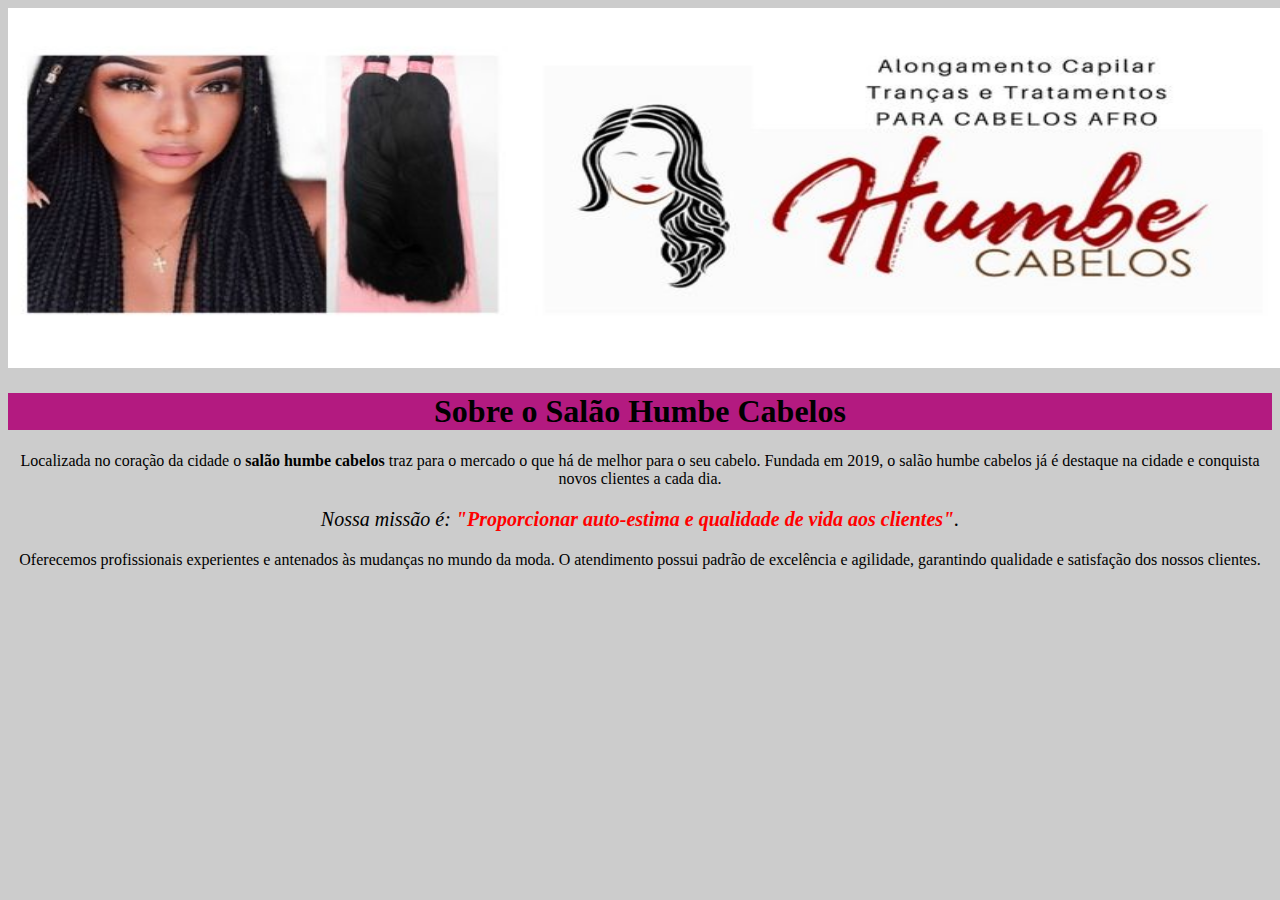
==== index.html @ 14b11029 "salaohumbe" ====
<!DOCTYPE html>
<html lang="pt-br">
    <head>
        <meta charset="UTF-8">
        <title>Salão Humbe Cabelos</title>
        <link rel="stylesheet" href="./syle.css">

        <style>
          
        </style>
    </head>
    
    <body>
        <img src="banner.jpg">
         
        <h1>Sobre o Salão Humbe Cabelos</h1>

        <p>Localizada no coração da cidade o <strong>salão humbe cabelos</strong> traz  para o mercado o que há de melhor para o seu 
        cabelo. Fundada em 2019, o salão humbe cabelos já é destaque na cidade e conquista novos clientes a cada dia.</p>

        <p id= "missao"><em> Nossa missão é: <strong>"Proporcionar auto-estima e qualidade de vida aos 
        clientes"</strong>.</em></p>
        <!-- Strong aumenta o tamanho da letra, em é para negrito -->

        <p>Oferecemos profissionais experientes e antenados às mudanças no mundo da moda. O atendimento possui padrão
        de excelência e agilidade, garantindo qualidade e satisfação dos nossos clientes.</p>
    </body>       
</html>
---- syle.css ----
body {
    background: #cccccc;
   }

   h1 {
    text-align: center;
    background: #b31a80;
   }

p {
    text-align: center;
}
#missao {
    font-size: 20px
}

em strong {
    color: #ff0000;
}

img{
    width: 100vw;
    height: 40vh;


}
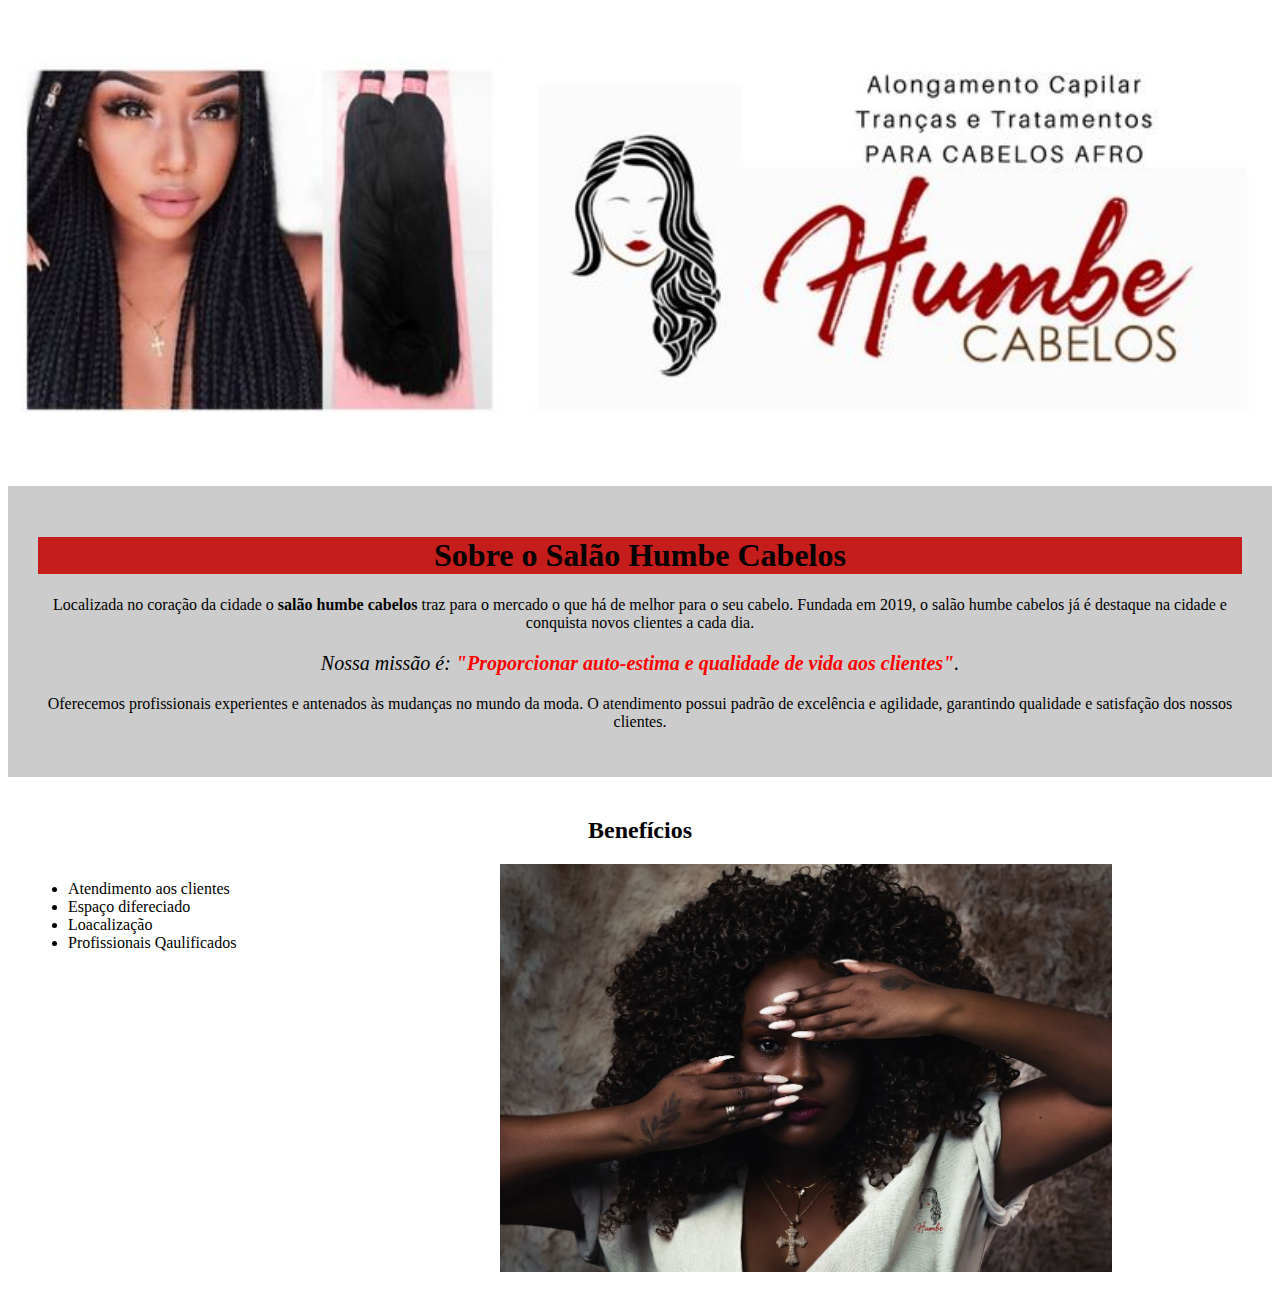
==== commit 8276e839: "fx_2022_12_22_Rosa" ====
--- a/index.html
+++ b/index.html
@@ -9,21 +9,39 @@
           
         </style>
     </head>
-    
+
     <body>
-        <img src="banner.jpg">
-         
-        <h1>Sobre o Salão Humbe Cabelos</h1>
+        <img id="banner" src="banner.jpg">
+        <div class="principal">
+            <h1>Sobre o Salão Humbe Cabelos</h1>
 
-        <p>Localizada no coração da cidade o <strong>salão humbe cabelos</strong> traz  para o mercado o que há de melhor para o seu 
-        cabelo. Fundada em 2019, o salão humbe cabelos já é destaque na cidade e conquista novos clientes a cada dia.</p>
+            <p>Localizada no coração da cidade o <strong>salão humbe cabelos</strong>
+                traz para o mercado o que há de melhor para o seu
+                cabelo. Fundada em 2019, o salão humbe cabelos já é destaque na
+                cidade e conquista novos clientes a cada dia.</p>
 
-        <p id= "missao"><em> Nossa missão é: <strong>"Proporcionar auto-estima e qualidade de vida aos 
-        clientes"</strong>.</em></p>
-        <!-- Strong aumenta o tamanho da letra, em é para negrito -->
+            <p id="missao"><em> Nossa missão é: <strong>"Proporcionar
+                        auto-estima e qualidade de vida aos
+                        clientes"</strong>.</em></p>
+            <!-- Strong aumenta o tamanho da letra, em é para negrito -->
 
-        <p>Oferecemos profissionais experientes e antenados às mudanças no mundo da moda. O atendimento possui padrão
-        de excelência e agilidade, garantindo qualidade e satisfação dos nossos clientes.</p>
-    </body>       
+            <p>Oferecemos profissionais experientes e antenados às mudanças no
+                mundo da moda. O atendimento possui padrão
+                de excelência e agilidade, garantindo qualidade e satisfação dos
+                nossos clientes.</p>
+        </div>
+
+        <div class="beneficios">
+
+            <h2>Benefícios</h2>
+
+            <ul>
+                <li class="itens">Atendimento aos clientes</li>
+                <li class="itens">Espaço difereciado</li>
+                <li class="itens">Loacalização</li>
+                <li class="itens">Profissionais Qaulificados</li>
+            </ul>
+            <img src="beneficios.jpg" class="imagembeneficios">
+        </div>
+    </body>
 </html>
-
--- a/syle.css
+++ b/syle.css
@@ -1,10 +1,19 @@
  body {
+
+   }
+   
+#banner {
+    width: 100%;
+}
+
+.principal {
     background: #cccccc;
-   }
+    padding: 30px;
+}
 
    h1 {
     text-align: center;
-    background: #b31a80;
+    background: #c51c1c;
    }
 
 p {
@@ -18,9 +27,27 @@
     color: #ff0000;
 }
 
-img{
-    width: 100vw;
-    height: 40vh;
+.itens {
+    font-size: italic;
+}
 
+.beneficios {
+    background: #ffffff;
+    padding: 20px;  
+}
 
-}+h2 {
+    text-align: center;
+}
+ul {
+    display: inline-block;
+    vertical-align: top;
+    width: 20%;
+    margin-right: 15%;
+
+}
+
+.imagembeneficios {
+    width: 50%;
+}
+
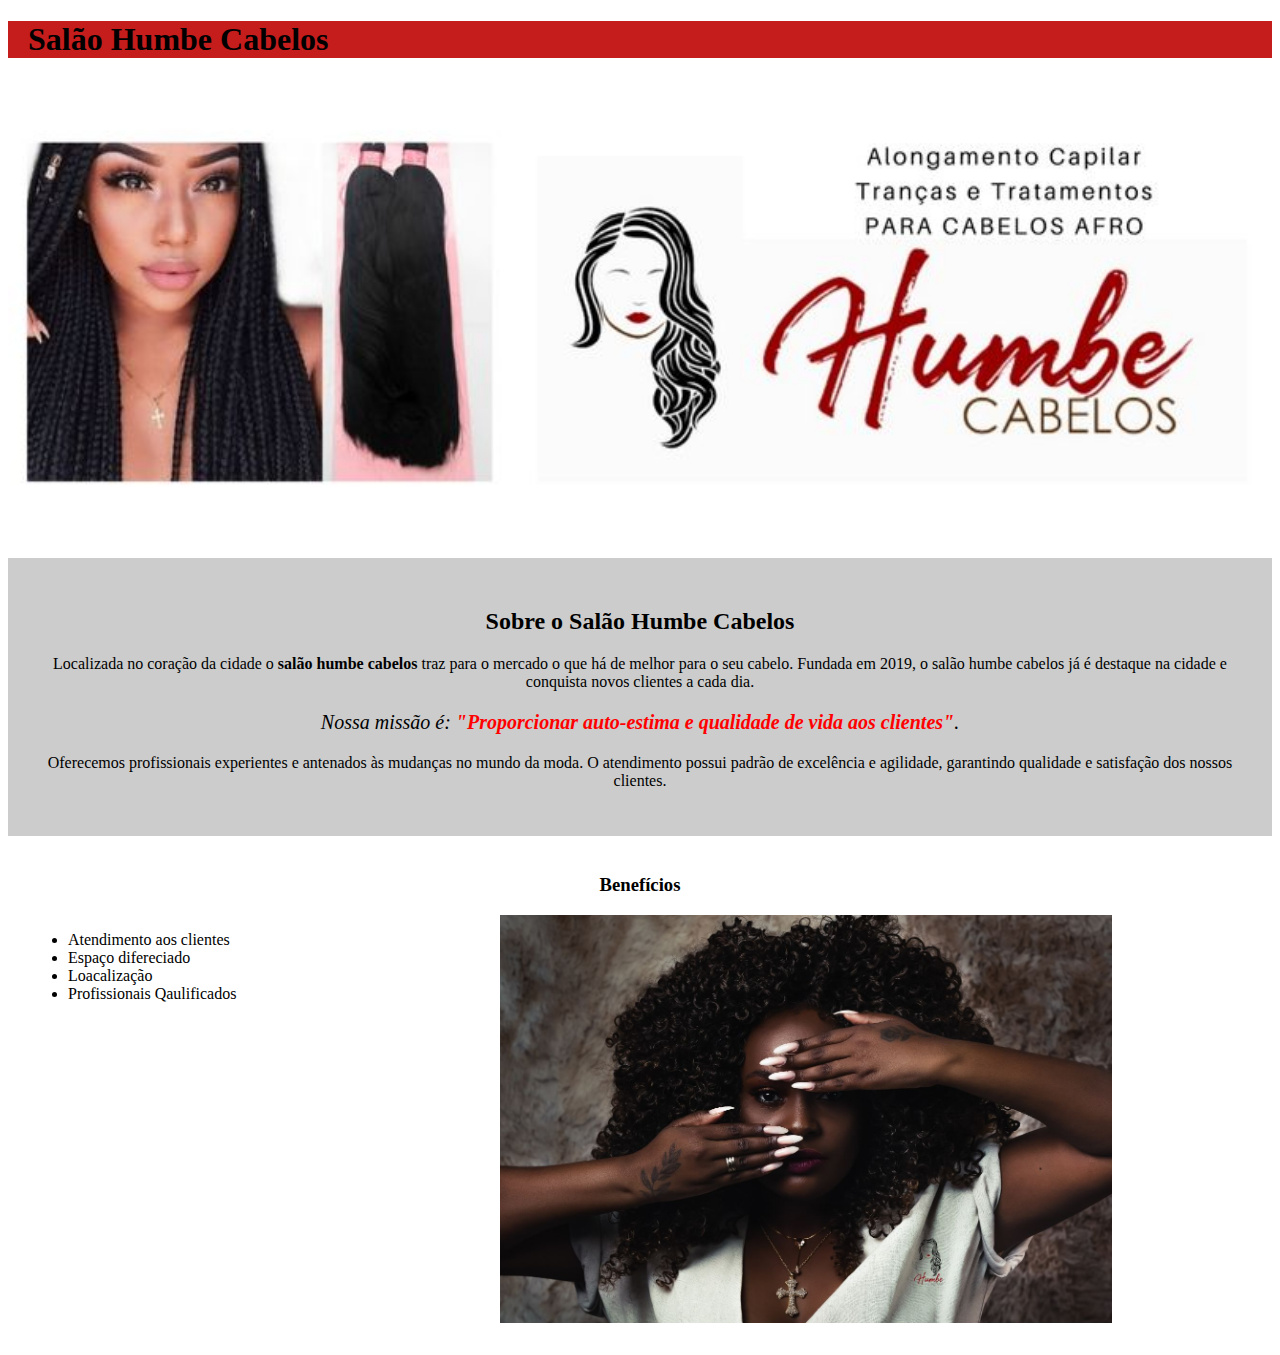
==== commit b3d10715: "estilizar-2022-12-23-Rosa" ====
--- a/index.html
+++ b/index.html
@@ -4,16 +4,15 @@
         <meta charset="UTF-8">
         <title>Salão Humbe Cabelos</title>
         <link rel="stylesheet" href="./syle.css">
-
-        <style>
-          
-        </style>
     </head>
 
     <body>
+        <header>
+            <h1 class="titulo-principal">Salão Humbe Cabelos</h1>
+        </header>
         <img id="banner" src="banner.jpg">
         <div class="principal">
-            <h1>Sobre o Salão Humbe Cabelos</h1>
+            <h2 class="titulo-centralizado">Sobre o Salão Humbe Cabelos</h2>
 
             <p>Localizada no coração da cidade o <strong>salão humbe cabelos</strong>
                 traz para o mercado o que há de melhor para o seu
@@ -32,8 +31,7 @@
         </div>
 
         <div class="beneficios">
-
-            <h2>Benefícios</h2>
+            <h3 class="titulo-centralizado">Benefícios</h3>
 
             <ul>
                 <li class="itens">Atendimento aos clientes</li>
--- a/syle.css
+++ b/syle.css
@@ -11,9 +11,14 @@
     padding: 30px;
 }
 
-   h1 {
+.titulo-principal {
+    padding-left: 20px;
+    background: #c51c1c;
+}
+
+.titulo-centralizado {
     text-align: center;
-    background: #c51c1c;
+    
    }
 
 p {
@@ -36,9 +41,6 @@
     padding: 20px;  
 }
 
-h2 {
-    text-align: center;
-}
 ul {
     display: inline-block;
     vertical-align: top;
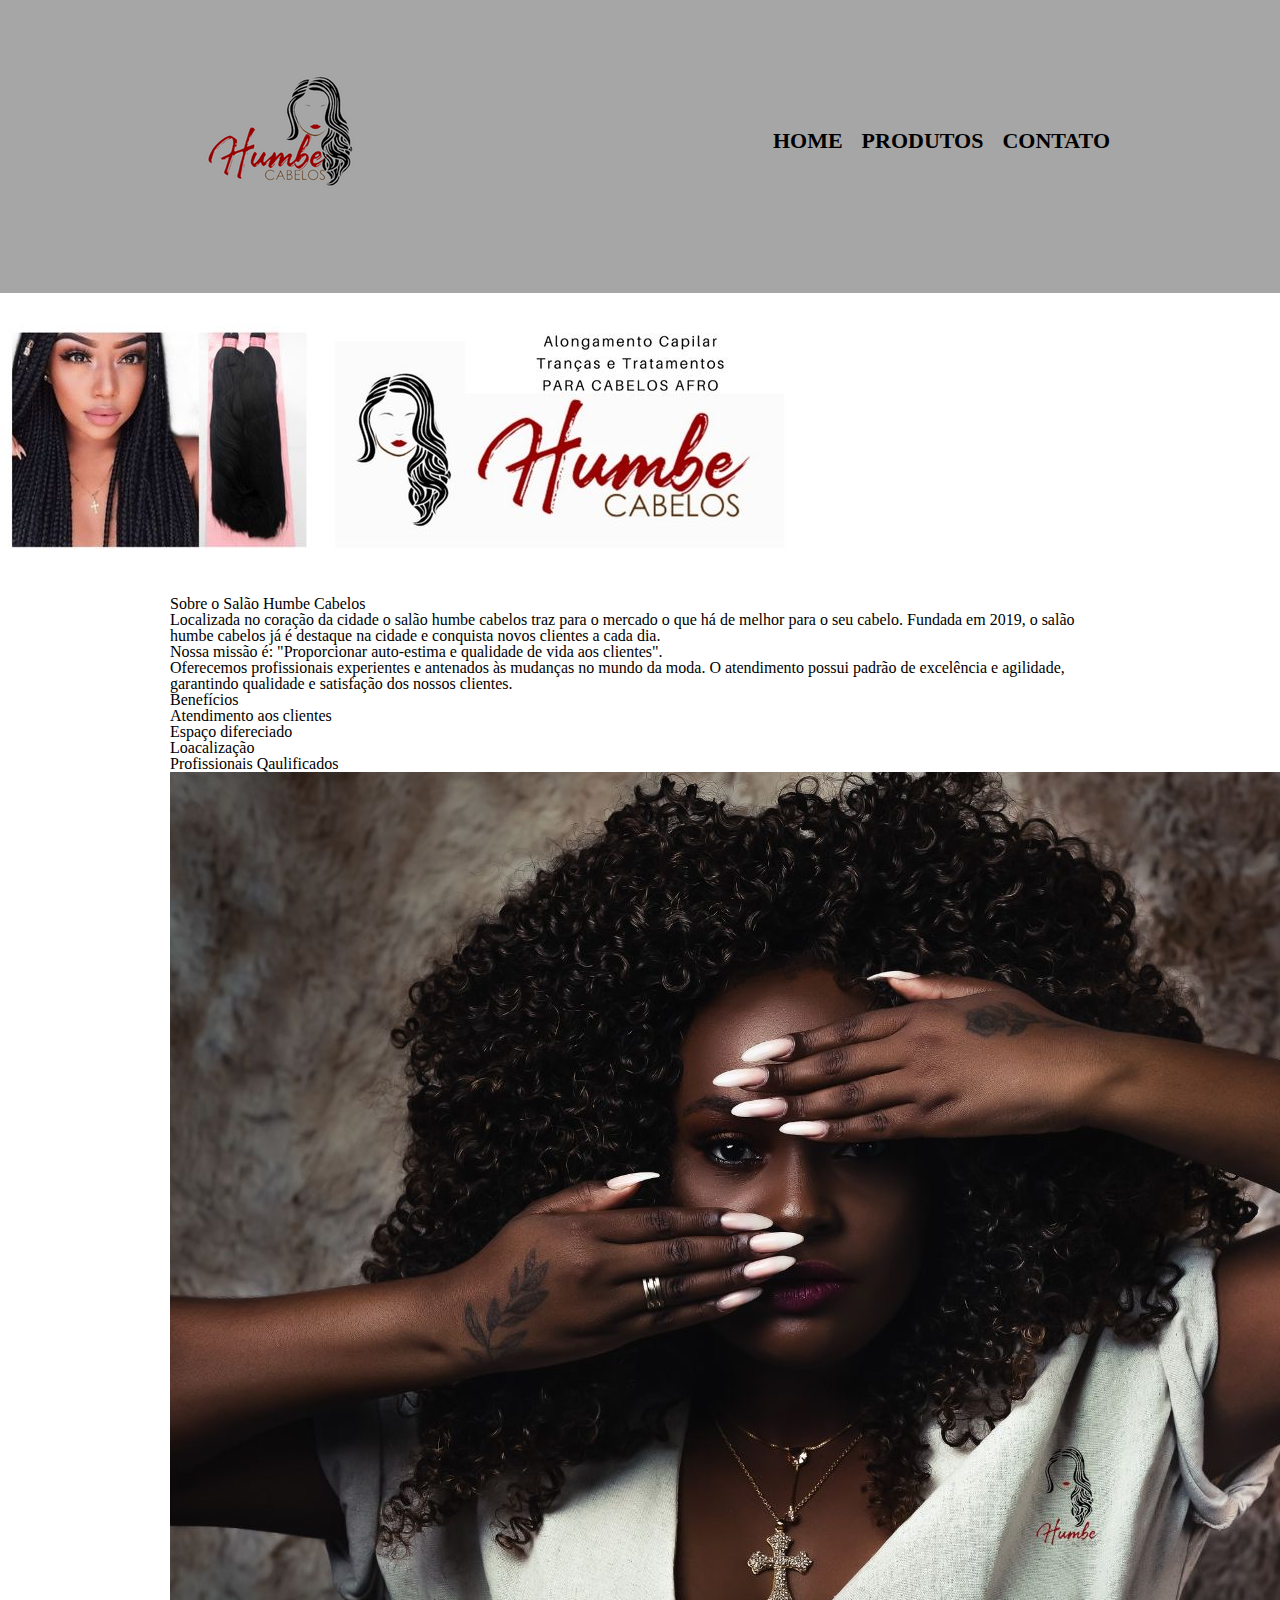
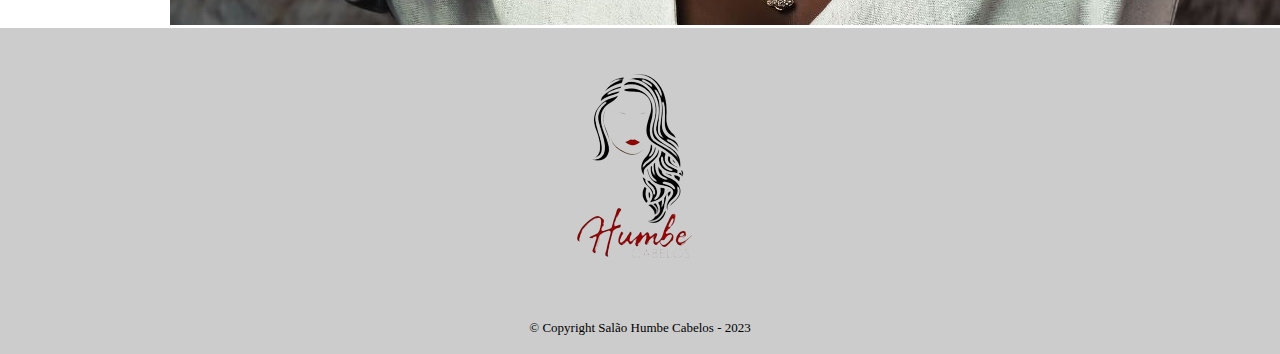
==== commit ebee4213: "fx-2023-01-02-Rosa" ====
--- a/index.html
+++ b/index.html
@@ -3,15 +3,27 @@
     <head>
         <meta charset="UTF-8">
         <title>Salão Humbe Cabelos</title>
-        <link rel="stylesheet" href="./syle.css">
+
+        <link rel="stylesheet" href="reset.css">
+        <link rel="stylesheet" href="style.css">
     </head>
-
     <body>
         <header>
-            <h1 class="titulo-principal">Salão Humbe Cabelos</h1>
+            <div class="caixa">
+                <h1><img src="logo.png"></h1>
+    
+            <nav>
+                <ul>
+                    <li><a href="index.html">Home</a></li>
+                    <li><a href="produtos.html">Produtos</a></li>
+                    <li><a href="contato.html">Contato</a></li>
+                </ul>
+            </nav>
+            </div>
         </header>
         <img id="banner" src="banner.jpg">
-        <div class="principal">
+    <main>
+        <section class="principal">
             <h2 class="titulo-centralizado">Sobre o Salão Humbe Cabelos</h2>
 
             <p>Localizada no coração da cidade o <strong>salão humbe cabelos</strong>
@@ -28,9 +40,9 @@
                 mundo da moda. O atendimento possui padrão
                 de excelência e agilidade, garantindo qualidade e satisfação dos
                 nossos clientes.</p>
-        </div>
-
-        <div class="beneficios">
+        </section>
+        
+        <section class="beneficios">
             <h3 class="titulo-centralizado">Benefícios</h3>
 
             <ul>
@@ -40,6 +52,12 @@
                 <li class="itens">Profissionais Qaulificados</li>
             </ul>
             <img src="beneficios.jpg" class="imagembeneficios">
-        </div>
+        </section>
+    </main>
+
+        <footer>
+            <img src="logo branco.png">
+            <p class="copyright">&copy; Copyright Salão Humbe Cabelos - 2023</p> 
+        </footer>
     </body>
 </html>
--- a/style.css
+++ b/style.css
@@ -0,0 +1,144 @@
+header {
+    background: #a6a6a6;
+    padding: 20px 0;
+}
+
+.caixa {
+    position: relative;
+    width: 940px;
+    margin: 0 auto;
+}
+
+nav {
+    position:absolute;
+    top:110px;
+    right: 0;
+}
+
+nav li {
+    display: inline;
+    margin:  0 0 0 15px;
+
+}
+nav a {
+    text-transform: uppercase;
+    color: #000000;
+    font-weight: bold;
+    font-size: 22px;
+    text-decoration: none;
+}
+
+nav a:hover{
+    color: #c51c1c;
+    text-decoration: underline;
+
+}
+.produtos{
+    width: 940px;
+    margin: 0 auto;
+    padding: 50px 0;
+}
+.produtos li {
+    display: inline-block;
+    text-align:center;
+    width: 30%;
+    vertical-align: top;
+    margin: 0 1.5%;
+    padding: 30px 20px;
+    box-sizing: border-box;
+    border: 2px solid #000000;
+    border-radius: 10px;
+
+}
+.produtos li:hover {
+    border-color: #c51c1c;
+    
+
+}
+.produtos li:active {
+    border-color: #088c19;
+}
+.produtos li:hover h2 {
+    font-size: 3px;  
+}
+.produtos h2 {
+    font-size: 30px;
+    font-weight: bold;
+}    
+.produto-descricao {
+    font-size: 18px;
+    
+}
+.produto-preco {
+    font-size: 22px;
+    font-weight: bold;
+    margin-top: 10px;
+}
+
+footer {
+    text-align: center;
+    background: url("logo branco");
+    background: #cccccc;
+    padding: 20px 0;
+
+}
+.copyright {
+    color: #000000;
+    font-size: 13px;
+    margin: 20px 0 0;
+}
+
+main {
+    width: 940px;
+    margin:0 auto;
+}
+
+form {
+    margin: 40px 0;
+}
+
+form label, form legend {
+    display:block;
+    font-size: 20px;
+    margin: 0 0 10px;
+}
+
+.input-padrao {
+    display:block;
+    margin: 0 0 20px;
+    padding: 10px 25px;
+    width: 50%;
+}
+
+.chekbox {
+    margin: 20px 0;
+}
+
+.enviar{
+    width:40%;
+    padding: 15px 0;
+    background: #b14949;
+    color: white;
+    font-weight: bold;
+    font-size: 18px;
+    border: none;
+    border-radius: 5px;
+    transition: 1s all;
+    cursor: pointer;
+}
+.enviar:hover{
+    background: #848884;
+    transform: scale(1.2);
+}
+table {
+    margin: 20px 0 40px;
+}
+thead {
+    background: #812b2b;
+    color: white;
+    font-size: bold;
+}
+td, th {
+    border: 1px solid #000000;
+    padding: 8px 15px;
+}
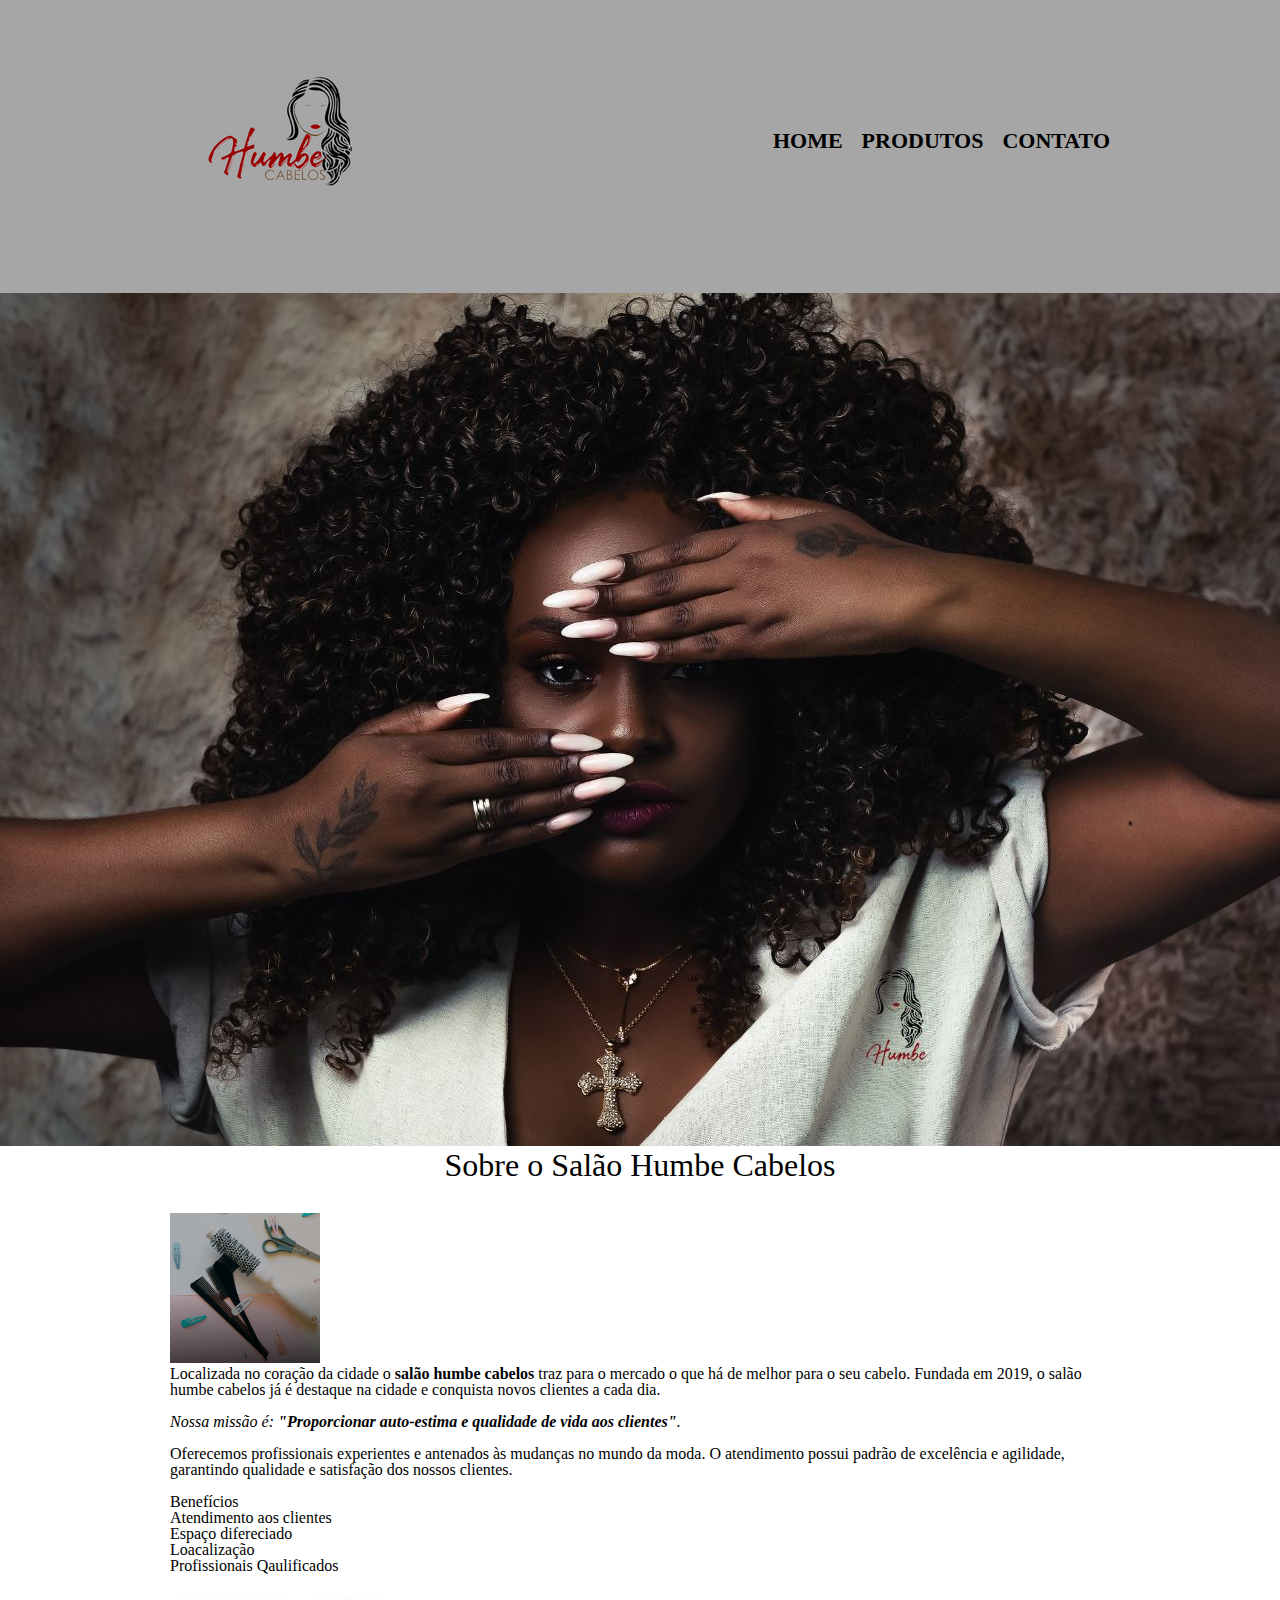
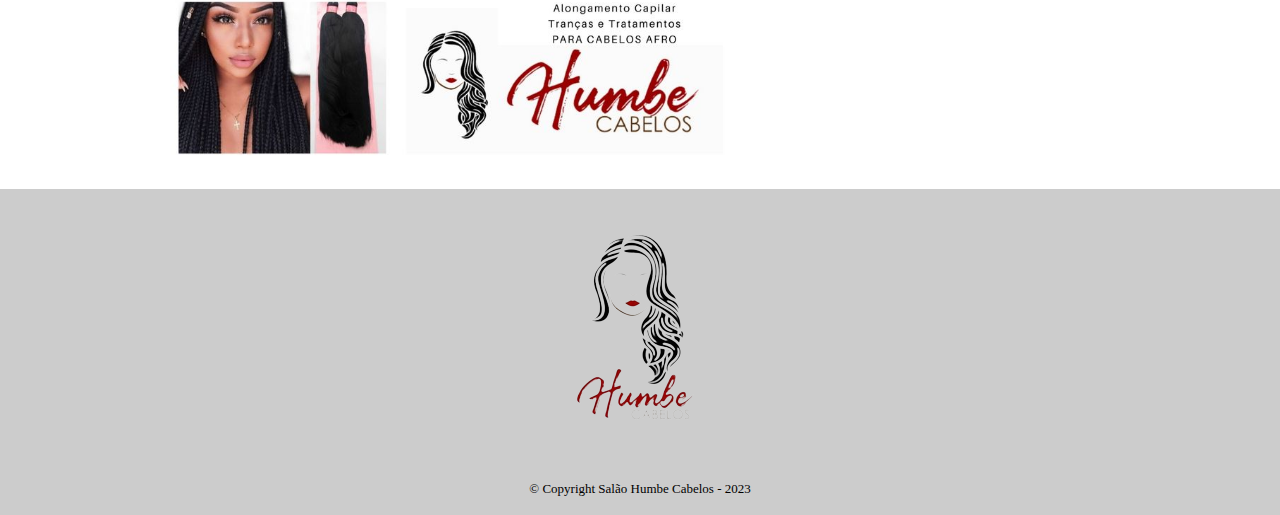
==== commit 7c6eacbe: "fx-index-2023-01-02-Rosa" ====
--- a/index.html
+++ b/index.html
@@ -21,10 +21,12 @@
             </nav>
             </div>
         </header>
-        <img id="banner" src="banner.jpg">
+        <img class="banner" src="beneficios.jpg">
     <main>
         <section class="principal">
-            <h2 class="titulo-centralizado">Sobre o Salão Humbe Cabelos</h2>
+            <h2 class="titulo-principal">Sobre o Salão Humbe Cabelos</h2>
+
+            <img class="utensilios" src="utensilios.png" alt="utensilios de um salão">
 
             <p>Localizada no coração da cidade o <strong>salão humbe cabelos</strong>
                 traz para o mercado o que há de melhor para o seu
@@ -51,7 +53,7 @@
                 <li class="itens">Loacalização</li>
                 <li class="itens">Profissionais Qaulificados</li>
             </ul>
-            <img src="beneficios.jpg" class="imagembeneficios">
+            <img src="banner.jpg" class="imagembeneficios">
         </section>
     </main>
 
--- a/style.css
+++ b/style.css
@@ -142,3 +142,34 @@
     border: 1px solid #000000;
     padding: 8px 15px;
 }
+
+/* css da pagina inicial */
+.banner {
+    width: 100%;
+}
+
+.titulo-principal {
+    text-align: center;
+    font-size: 2em;
+    margin: 0 0 1em;
+}
+
+.principal p {
+    margin: 0 0 1em;
+}
+
+.principal strong {
+    font-weight: bold;
+}
+
+.principal em{
+    font-style: italic;
+}
+
+.utensilios {
+    width: 150px;
+}
+
+.imagembeneficios{
+    width: 60%;
+}
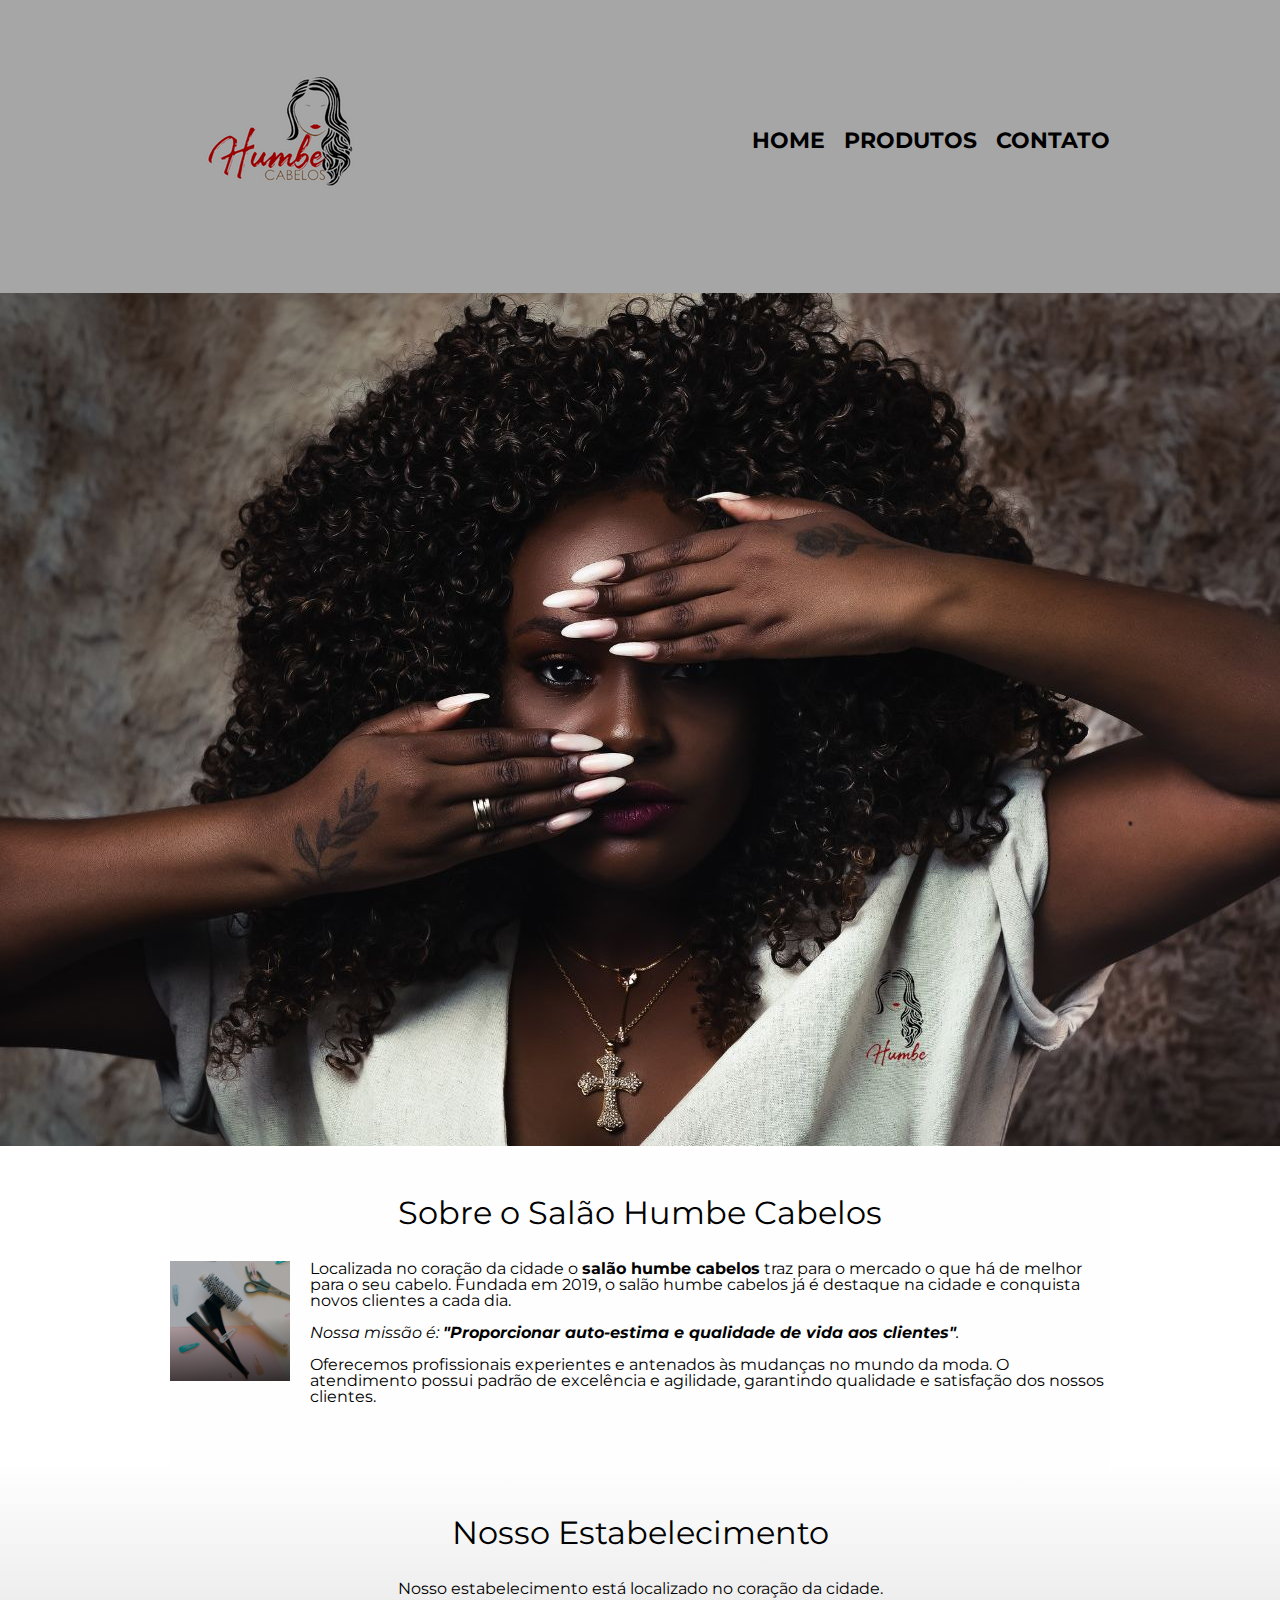
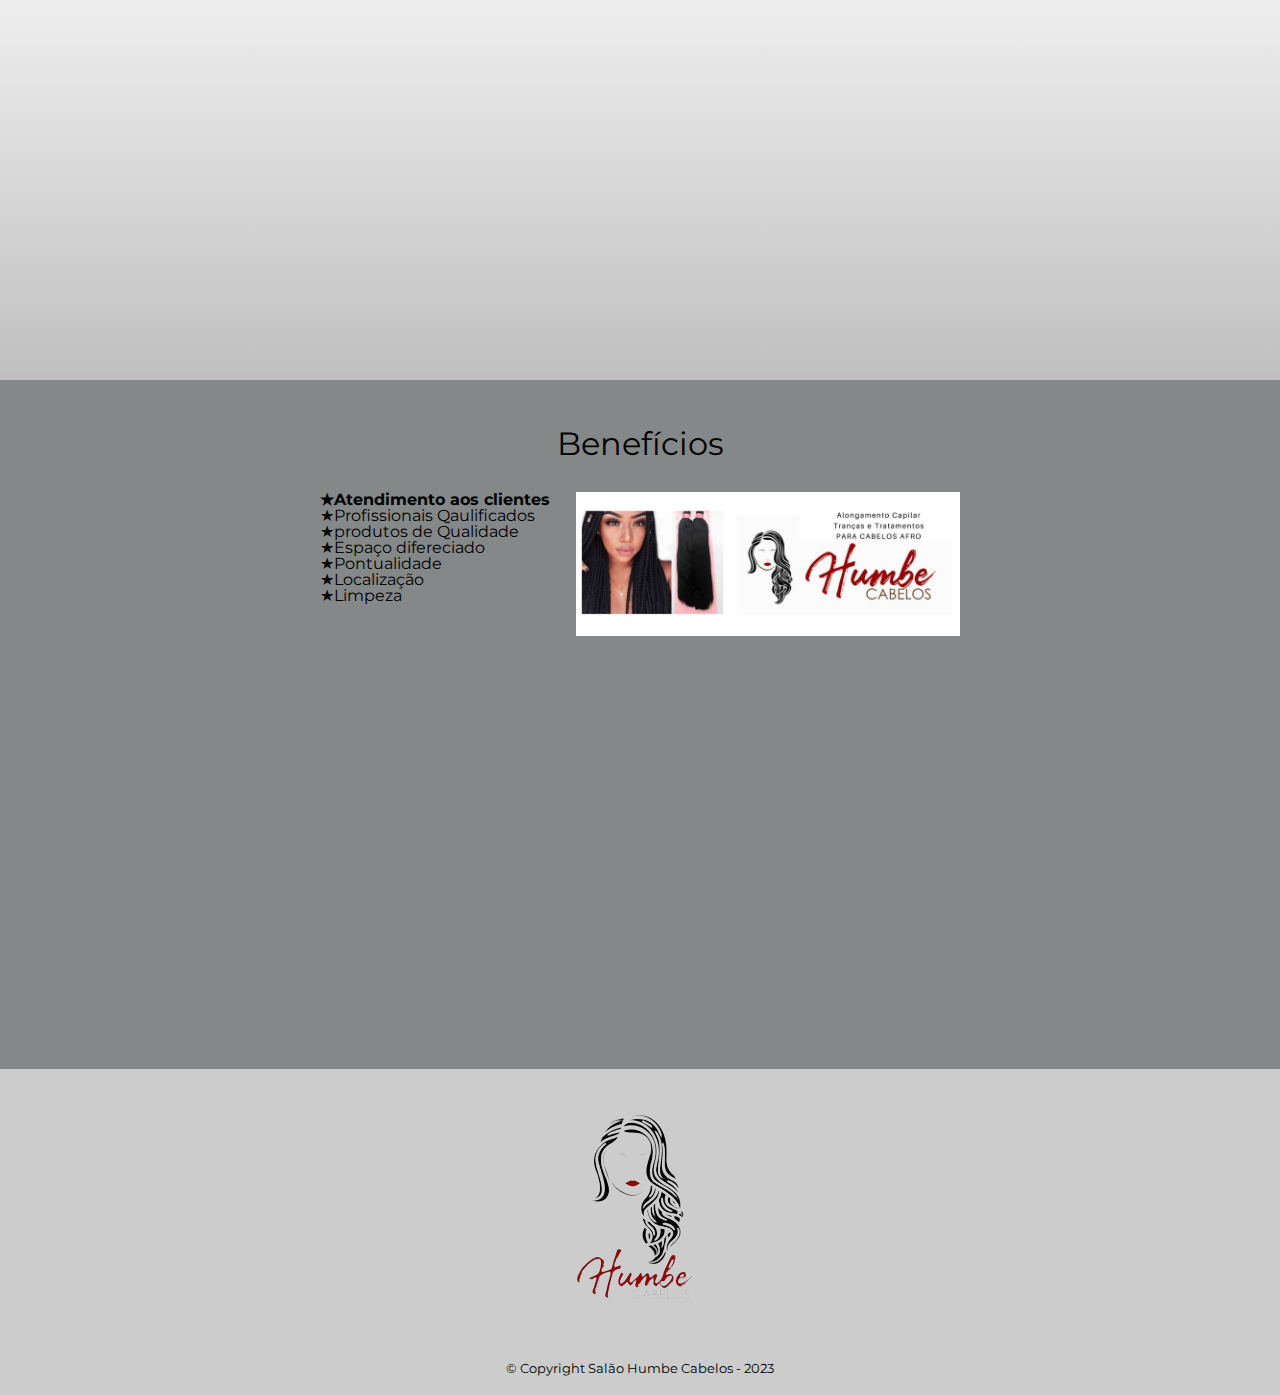
==== commit fb277429: "map-2023-01-04-Rosa" ====
--- a/index.html
+++ b/index.html
@@ -6,6 +6,7 @@
 
         <link rel="stylesheet" href="reset.css">
         <link rel="stylesheet" href="style.css">
+        <link href="https://fonts.googleapis.com/css?family=Montserrat&display=swap" rel="stylesheet">
     </head>
     <body>
         <header>
@@ -43,18 +44,41 @@
                 de excelência e agilidade, garantindo qualidade e satisfação dos
                 nossos clientes.</p>
         </section>
+
+        <section class="mapa">
+            <h3 class="titulo-principal">Nosso Estabelecimento</h3>
+            <p>Nosso estabelecimento está localizado no coração da cidade.</p>
+
+        <div class="mapa-conteudo">   
+            <iframe src="https://www.google.com/maps/embed?pb=!1m18!1m12!1m3!1d3656.448598130907!2d-46.
+            634653385542414!3d-23.588239368469353!2m3!1f0!2f0!3f0!3m2!1i1024!2i768!4f13.1!3m3!1m2!1s0x
+            94ce5a2b2ed7f3a1%3A0xab35da2f5ca62674!2sCaelum%20-%20Escola%20de%20Tecnologia!5e0!3m2!1spt
+            -BR!2sbr!4v1580916426151!5m2!1spt-BR!2sbr" width="100%" height="300" frameborder="0" style=
+            "border:0;" allowfullscreen=""></iframe>
+        </div>     
+        </section>
         
         <section class="beneficios">
-            <h3 class="titulo-centralizado">Benefícios</h3>
+            <h3 class="titulo-principal">Benefícios</h3>
 
-            <ul>
-                <li class="itens">Atendimento aos clientes</li>
-                <li class="itens">Espaço difereciado</li>
-                <li class="itens">Loacalização</li>
-                <li class="itens">Profissionais Qaulificados</li>
-            </ul>
-            <img src="banner.jpg" class="imagembeneficios">
-        </section>
+            <div class="conteudo-beneficios">
+                <ul class="lista-beneficios">
+                    <li class="itens">Atendimento aos clientes</li>
+                    <li class="itens">Profissionais Qaulificados</li>
+                    <li class="itens">produtos de Qualidade</li>
+                    <li class="itens">Espaço difereciado</li>
+                    <li class="itens">Pontualidade</li>
+                    <li class="itens">Localização</li>
+                    <li class="itens">Limpeza</li>
+                </ul><img src="banner.jpg" class="imagem-beneficios">
+            </div>
+
+            <div class="video">
+                <iframe width="560" height="315" src="https://www.youtube.com/embed/waMCNuerb5s" title="YouTube
+                video player" frameborder="0" allow="accelerometer; autoplay; clipboard-write; encrypted-media;
+                gyroscope; picture-in-picture; web-share" allowfullscreen></iframe>
+            </div>   
+            </section>
     </main>
 
         <footer>
--- a/style.css
+++ b/style.css
@@ -1,3 +1,7 @@
+body {
+    font-family: 'Montserrat', sans-serif;
+}
+
 header {
     background: #a6a6a6;
     padding: 20px 0;
@@ -89,8 +93,7 @@
 }
 
 main {
-    width: 940px;
-    margin:0 auto;
+  
 }
 
 form {
@@ -152,6 +155,14 @@
     text-align: center;
     font-size: 2em;
     margin: 0 0 1em;
+    clear: left;
+}
+
+.principal{
+    padding: 3em 0;
+    background: #fefefe;
+    width: 940px;
+    margin:0 auto;
 }
 
 .principal p {
@@ -167,9 +178,59 @@
 }
 
 .utensilios {
-    width: 150px;
-}
-
-.imagembeneficios{
+    width: 120px;
+    float: left;
+    margin: 0 20px 20px 0;
+}
+
+.mapa {
+    padding: 3em 0;
+    background: linear-gradient(#fefefe, #88888888);
+}
+
+.mapa p {
+    margin: 0 0 2em;
+    text-align: center;
+}
+
+.mapa-conteudo {
+    width: 940px;
+    margin:0 auto;
+}
+
+.beneficios{
+    padding: 3em 0;
+    background-color: #848888;
+}
+
+.conteudo-beneficios {
+    width: 640px;
+    margin: 0 auto;
+}
+
+.lista-beneficios {
+    width: 40%;
+    display: inline-block;
+    vertical-align: top;
+}
+
+.itens {
+    list-style: 1.5;
+}
+
+.itens:first-child {
+    font-weight: bold;
+}
+
+.itens:before {
+    content: "★"
+}
+
+.imagem-beneficios{
     width: 60%;
 }
+
+.video {
+    width: 560px;
+    margin: 2em auto;
+}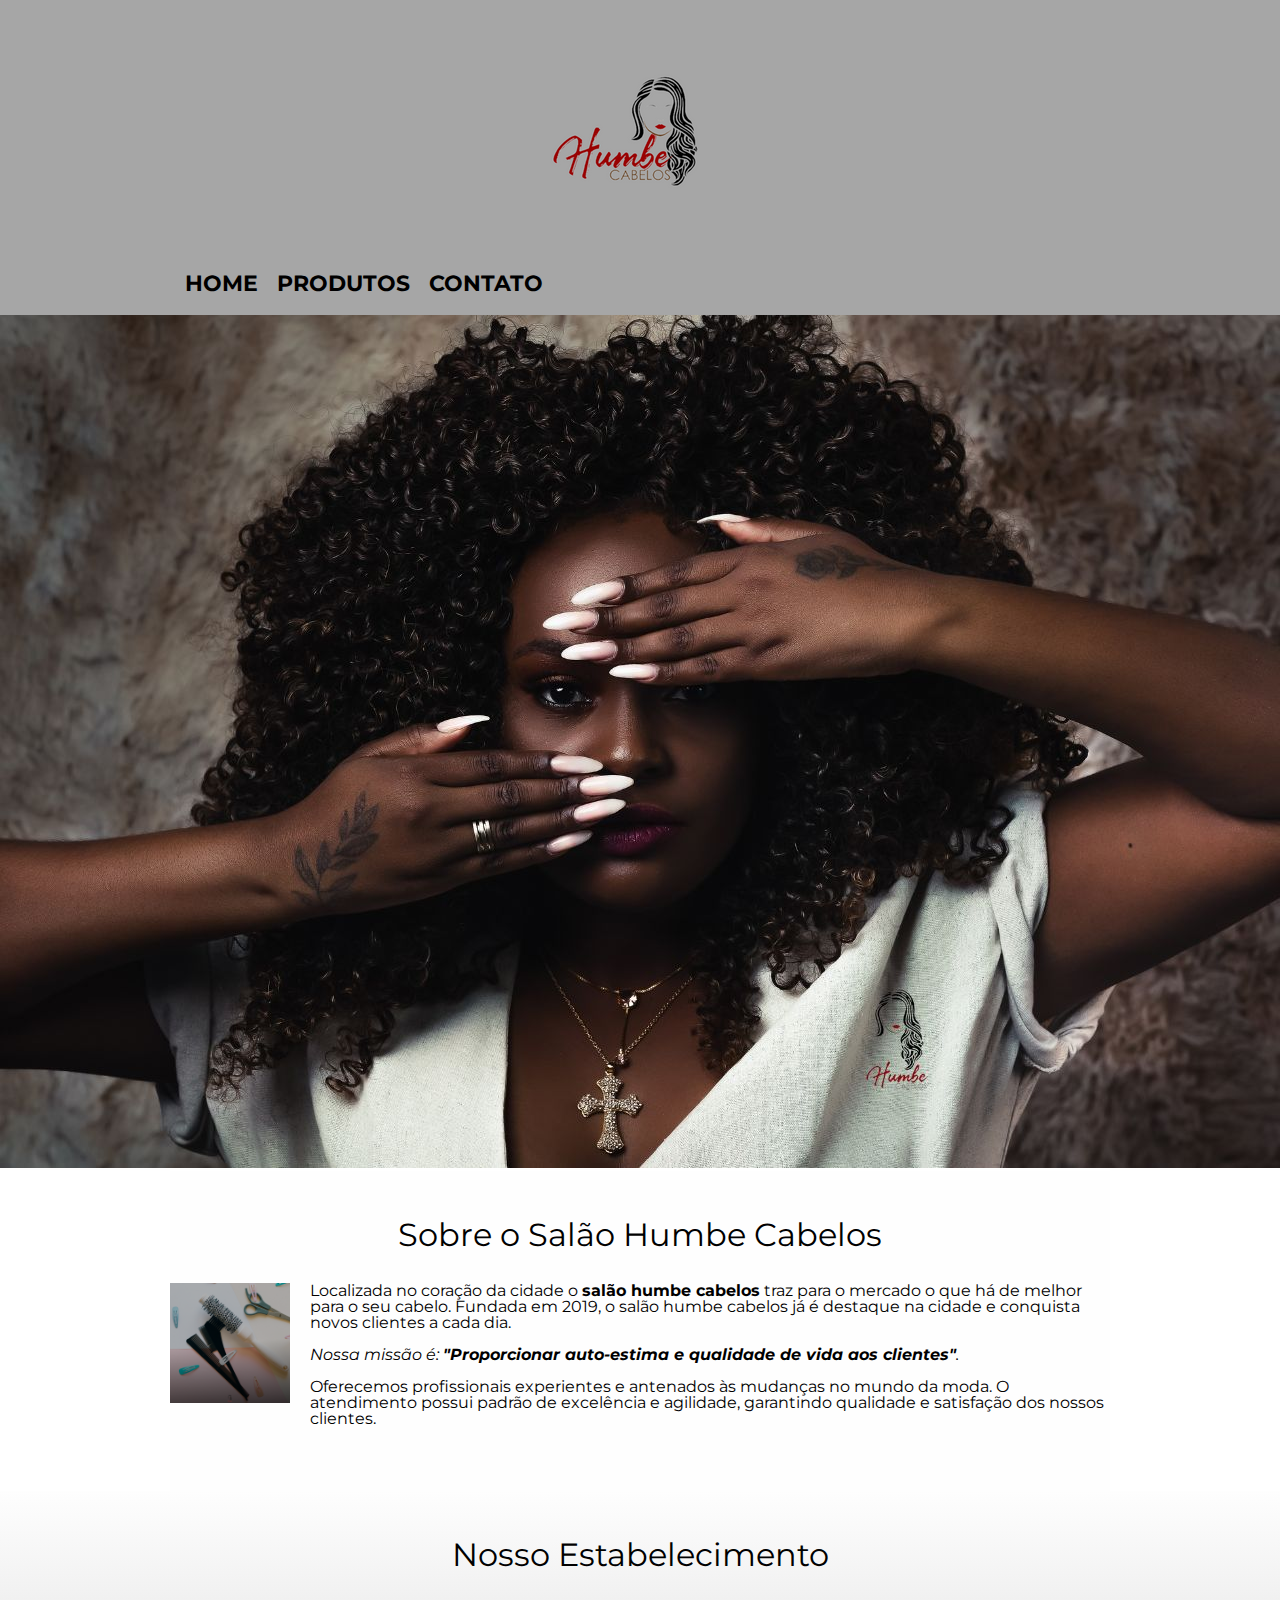
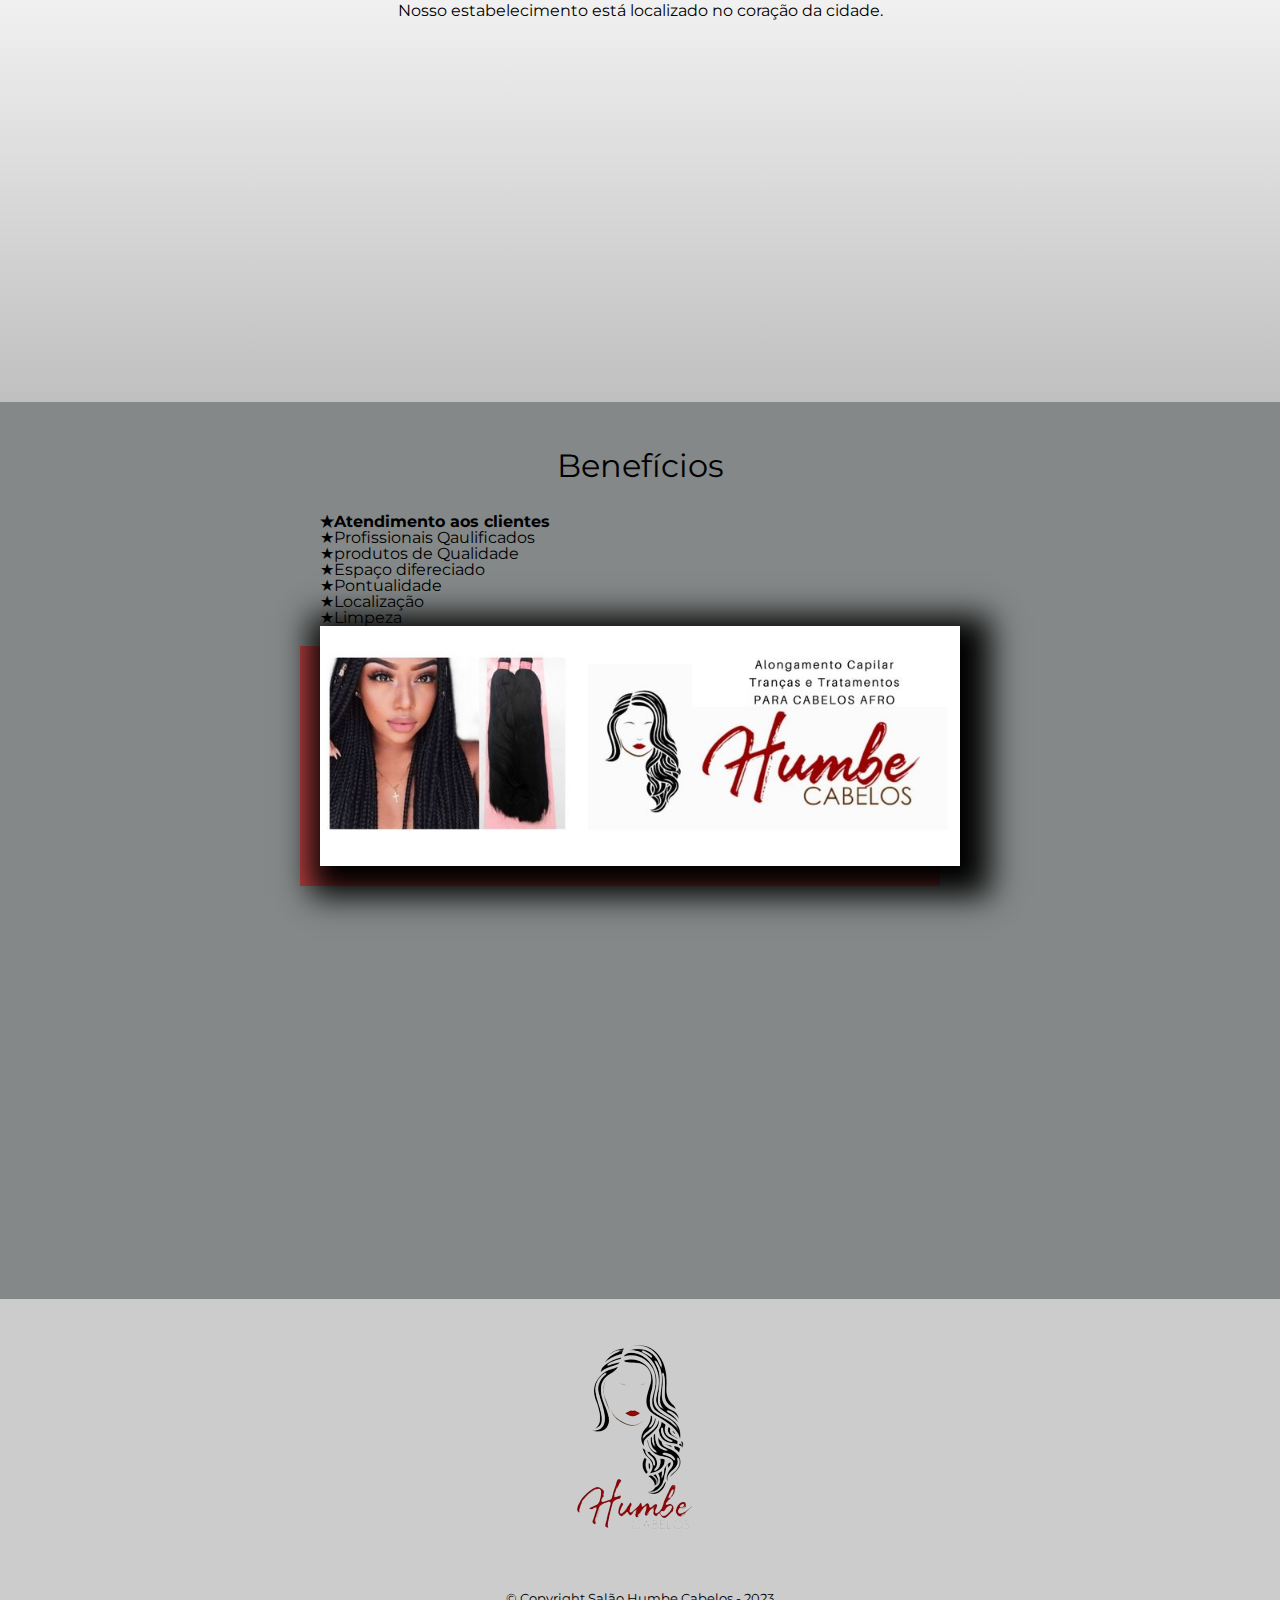
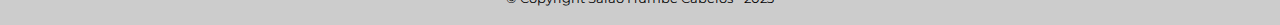
==== commit 7c6d0ced: "responsivo-2023-01-05-Rosa" ====
--- a/index.html
+++ b/index.html
@@ -2,6 +2,7 @@
 <html lang="pt-br">
     <head>
         <meta charset="UTF-8">
+        <meta name="viewport" content="width=device-width">
         <title>Salão Humbe Cabelos</title>
 
         <link rel="stylesheet" href="reset.css">
@@ -74,7 +75,7 @@
             </div>
 
             <div class="video">
-                <iframe width="560" height="315" src="https://www.youtube.com/embed/waMCNuerb5s" title="YouTube
+                <iframe width="100%" height="315" src="https://www.youtube.com/embed/waMCNuerb5s" title="YouTube
                 video player" frameborder="0" allow="accelerometer; autoplay; clipboard-write; encrypted-media;
                 gyroscope; picture-in-picture; web-share" allowfullscreen></iframe>
             </div>   
--- a/style.css
+++ b/style.css
@@ -92,10 +92,6 @@
     margin: 20px 0 0;
 }
 
-main {
-  
-}
-
 form {
     margin: 40px 0;
 }
@@ -108,7 +104,7 @@
 
 .input-padrao {
     display:block;
-    margin: 0 0 20px;
+    margin: 0 0 20px;  
     padding: 10px 25px;
     width: 50%;
 }
@@ -228,9 +224,36 @@
 
 .imagem-beneficios{
     width: 60%;
-}
+    opacity: 1;
+    transition: 400ms;
+    box-shadow: 10px 10px 30px 20px #000000,-20px 20px rgba(255,0,0,0.5);
+}
+
+.imagem-beneficios:hover {
+    opacity: 0.3;
+}
+
 
 .video {
     width: 560px;
     margin: 2em auto;
-}+}
+
+@media screen and (max-width: 480px) {
+    .caixa, .principal, .conteudo-beneficios, .mapa-conteudo, .video {
+        width: auto;
+    }
+}
+
+h1 {
+    text-align: center;
+}
+
+nav {
+    position: static
+}
+
+.lista-beneficios, .imagem-beneficios{
+    width: 100%;
+}
+
